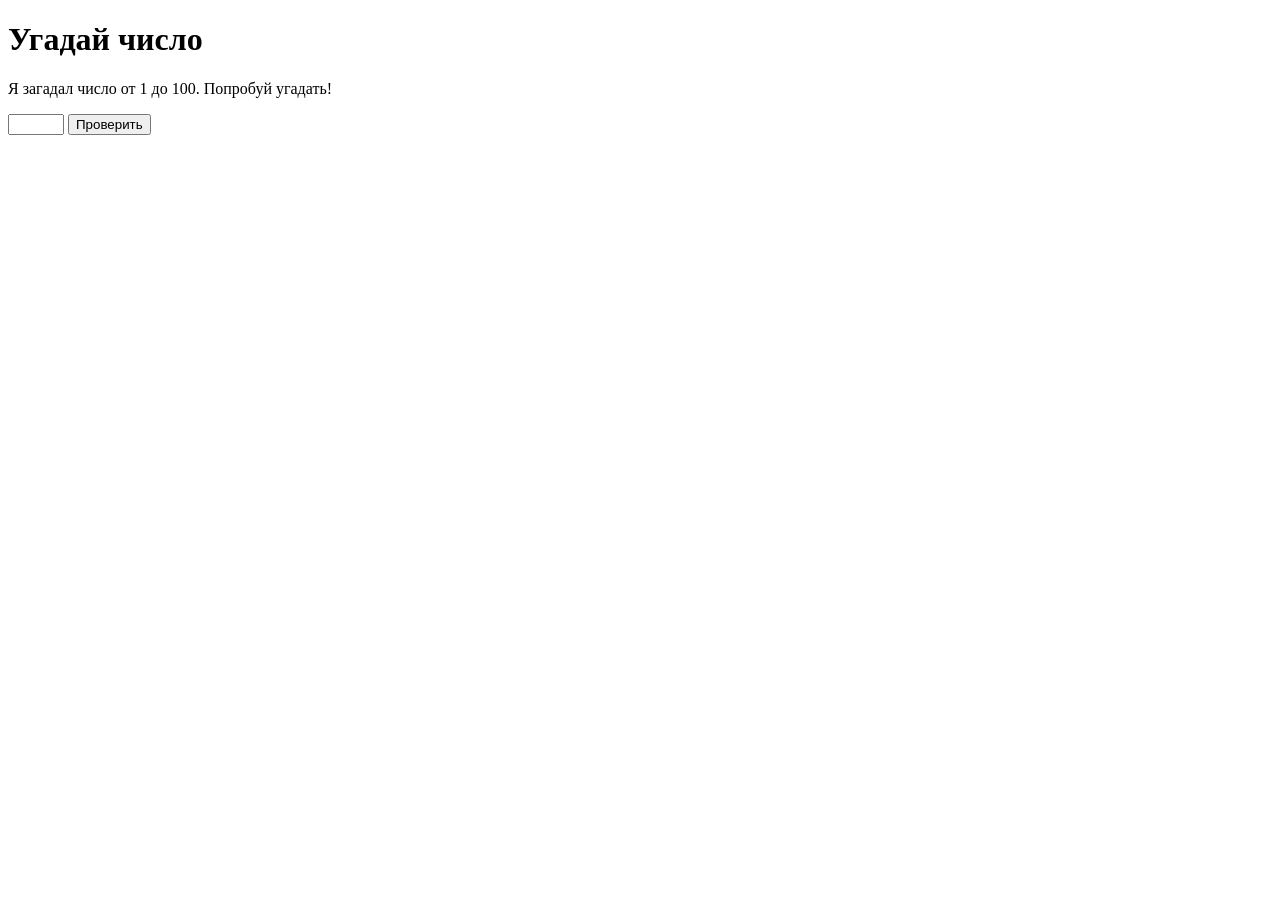
==== index.html @ e9ee325f "Revise index.html for number guessing game Updated the title and content for a number guessing game." ====
<!DOCTYPE html>
<html lang="ru">
<head>
  <meta charset="UTF-8">
  <meta name="viewport" content="width=device-width, initial-scale=1">
  <title>Угадай число</title>
</head>
<body>
  <h1>Угадай число</h1>
  <p>Я загадал число от 1 до 100. Попробуй угадать!</p>

  <input type="number" id="guess" min="1" max="100">
  <button onclick="check()">Проверить</button>

  <p id="message"></p>

  <script>
    let secret = Math.floor(Math.random() * 100) + 1;

    function check() {
      let guess = Number(document.getElementById("guess").value);
      let message = document.getElementById("message");

      if (guess === secret) {
        message.textContent = "Верно! Ты угадал!";
      } else if (guess < secret) {
        message.textContent = "Загаданное число больше";
      } else {
        message.textContent = "Загаданное число меньше";
      }
    }
  </script>
</body>
</html>
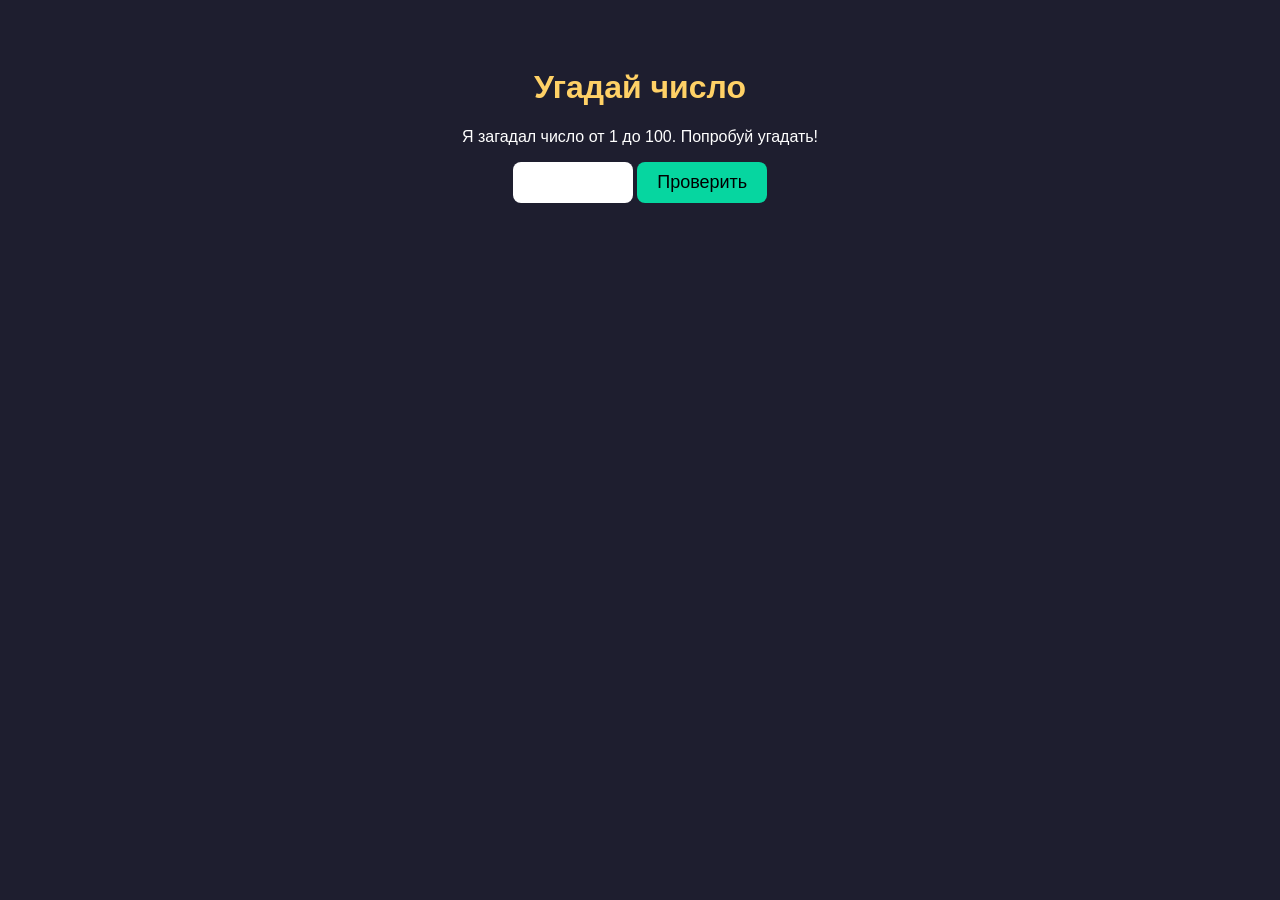
==== commit f9121c87: "Link external script and remove inline JavaScript" ====
--- a/index.html
+++ b/index.html
@@ -4,6 +4,7 @@
   <meta charset="UTF-8">
   <meta name="viewport" content="width=device-width, initial-scale=1">
   <title>Угадай число</title>
+  <link rel="stylesheet" href="style.css">
 </head>
 <body>
   <h1>Угадай число</h1>
@@ -14,21 +15,6 @@
 
   <p id="message"></p>
 
-  <script>
-    let secret = Math.floor(Math.random() * 100) + 1;
-
-    function check() {
-      let guess = Number(document.getElementById("guess").value);
-      let message = document.getElementById("message");
-
-      if (guess === secret) {
-        message.textContent = "Верно! Ты угадал!";
-      } else if (guess < secret) {
-        message.textContent = "Загаданное число больше";
-      } else {
-        message.textContent = "Загаданное число меньше";
-      }
-    }
-  </script>
+  <script src="script.js"></script>
 </body>
 </html>
--- a/style.css
+++ b/style.css
@@ -0,0 +1,33 @@
+body {
+  font-family: Arial, sans-serif;
+  background: #1e1e2f;
+  color: white;
+  text-align: center;
+  padding: 40px 20px;
+}
+h1 {
+  color: #ffd166;
+}
+input {
+  padding: 10px;
+  font-size: 18px;
+  border-radius: 8px;
+  border: none;
+  width: 100px;
+  text-align: center;
+}
+button {
+  padding: 10px 20px;
+  font-size: 18px;
+  background: #06d6a0;
+  border: none;
+  border-radius: 8px;
+  cursor: pointer;
+}
+button:hover {
+  background: #05b384;
+}
+#message {
+  font-size: 22px;
+  margin-top: 20px;
+}
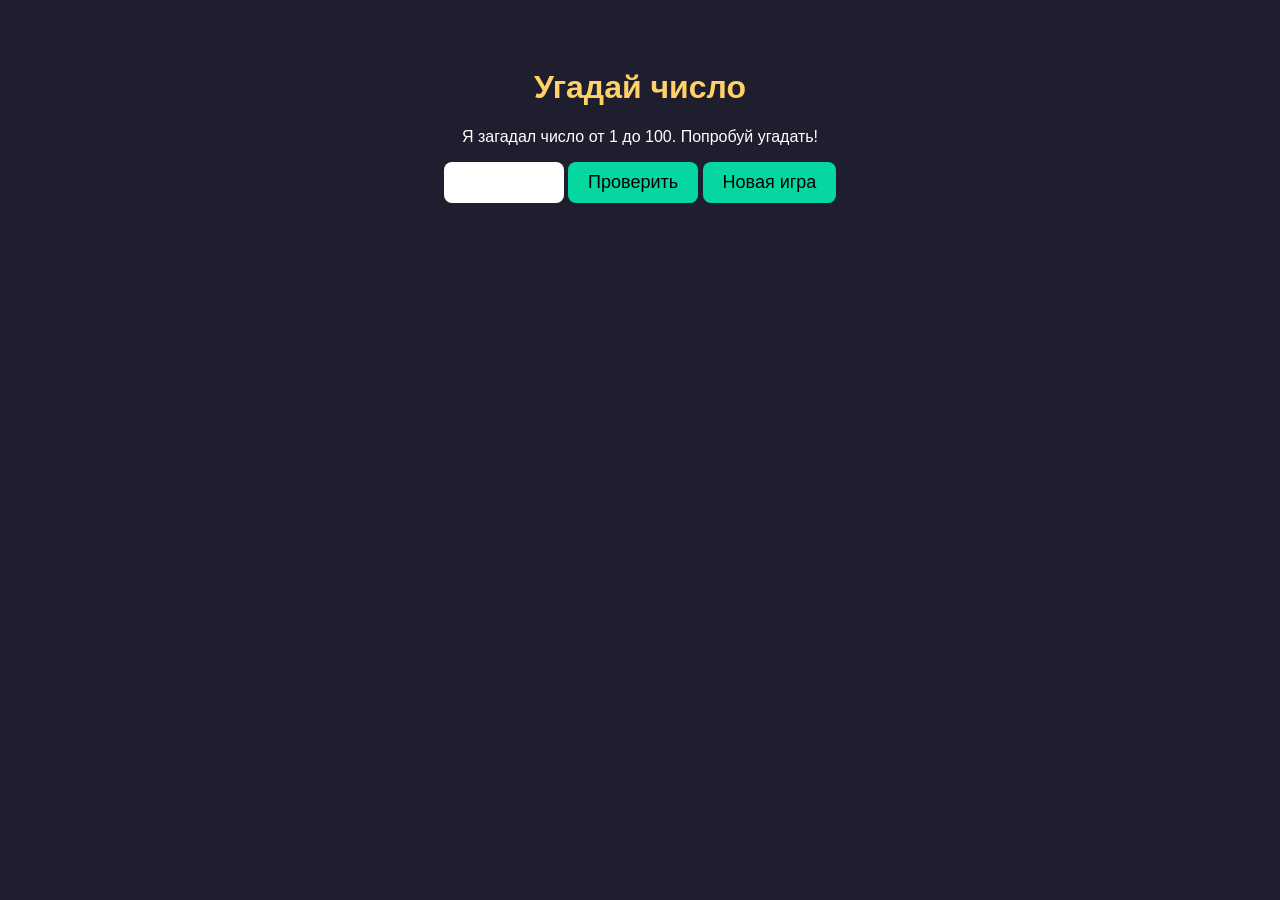
==== commit 31a679c2: "Add 'New Game' button to index.html" ====
--- a/index.html
+++ b/index.html
@@ -12,6 +12,7 @@
 
   <input type="number" id="guess" min="1" max="100">
   <button onclick="check()">Проверить</button>
+  <button onclick="newGame()">Новая игра</button>
 
   <p id="message"></p>
 
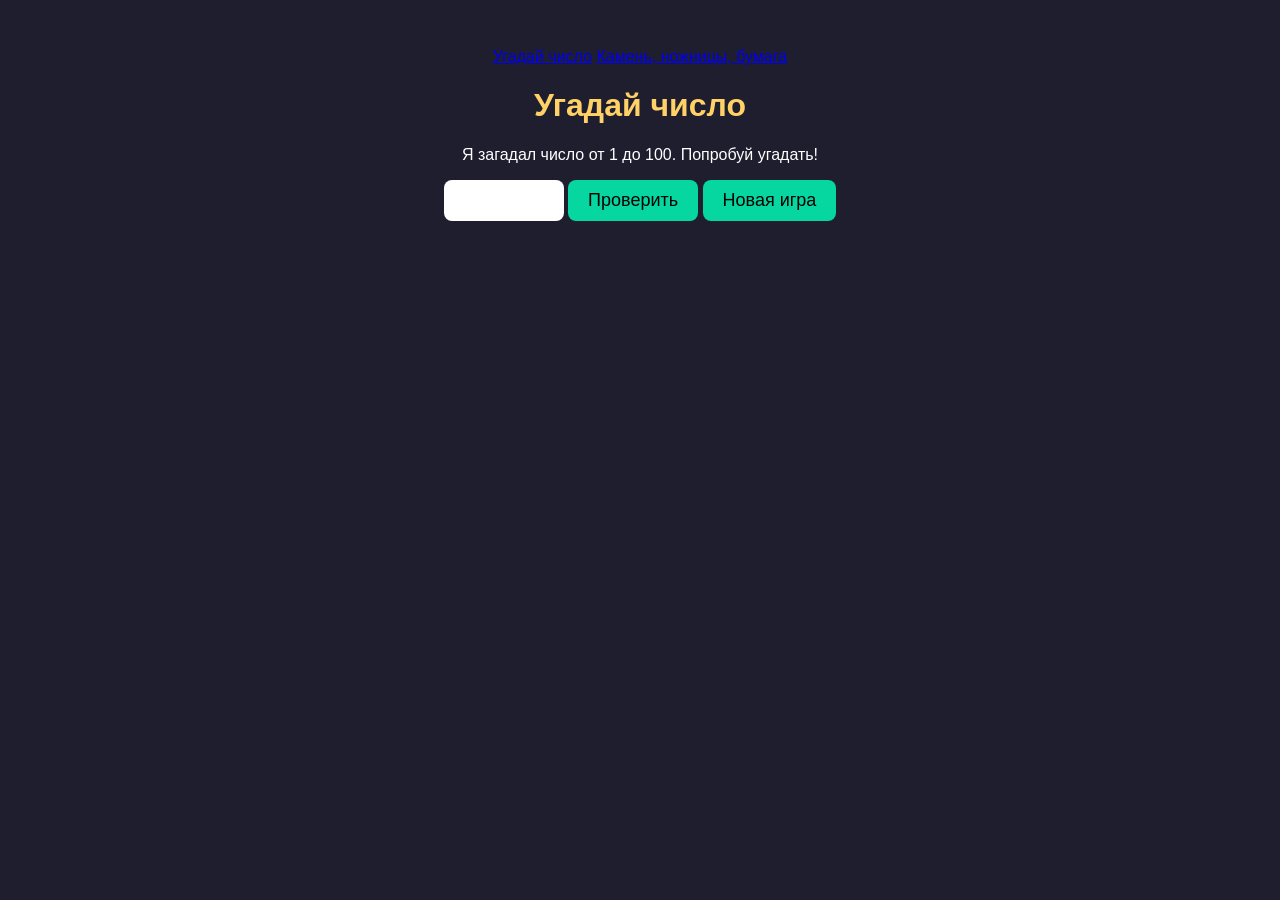
==== commit c246822f: "Update index.html" ====
--- a/index.html
+++ b/index.html
@@ -7,6 +7,11 @@
   <link rel="stylesheet" href="style.css">
 </head>
 <body>
+    <nav>
+    <a href="index.html">Угадай число</a>
+    <a href="rps.html">Камень, ножницы, бумага</a>
+  </nav>
+  
   <h1>Угадай число</h1>
   <p>Я загадал число от 1 до 100. Попробуй угадать!</p>
 
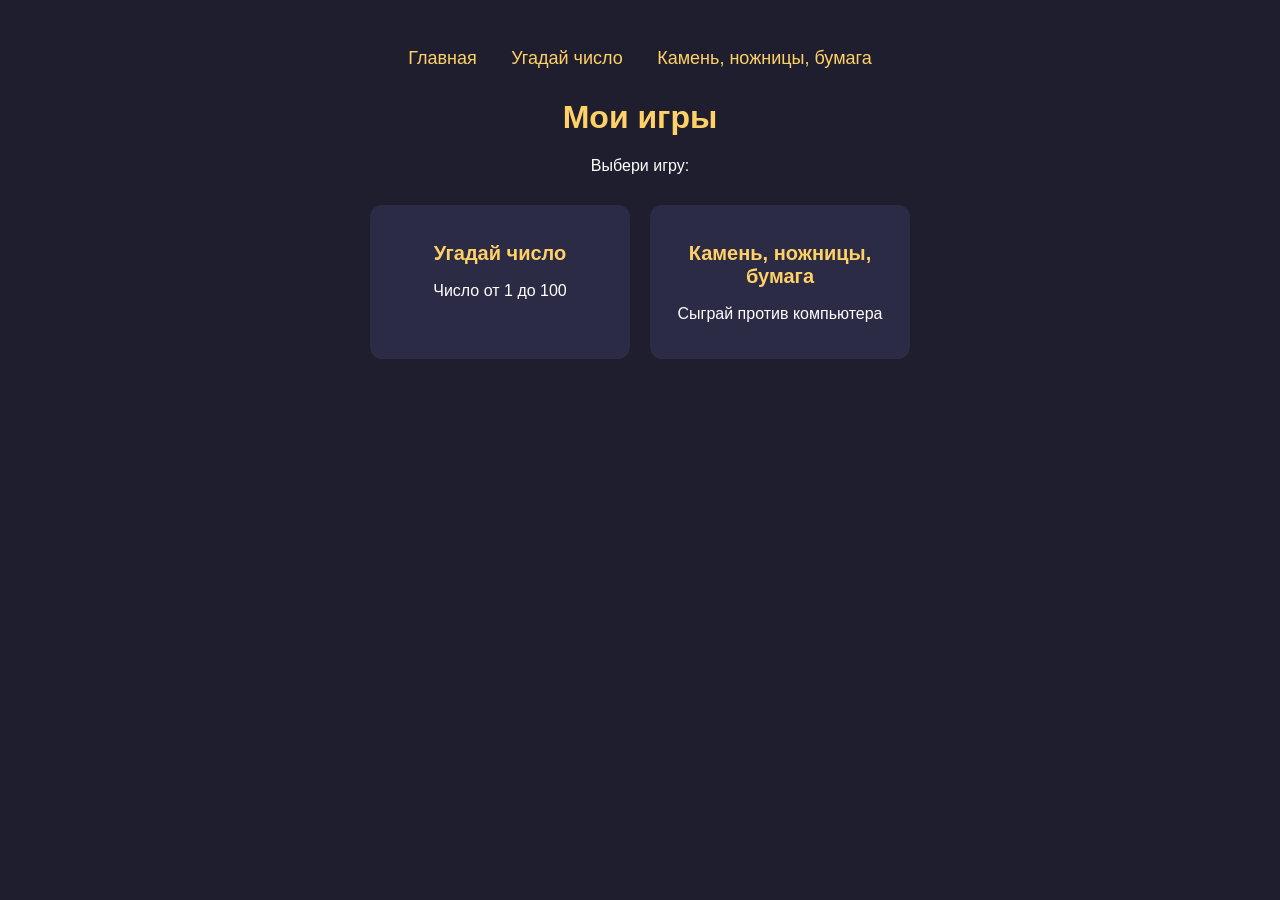
==== commit 23e78c1e: "Rename home.html to index.html" ====
--- a/index.html
+++ b/index.html
@@ -3,24 +3,28 @@
 <head>
   <meta charset="UTF-8">
   <meta name="viewport" content="width=device-width, initial-scale=1">
-  <title>Угадай число</title>
+  <title>Мои игры</title>
   <link rel="stylesheet" href="style.css">
 </head>
 <body>
-    <nav>
+  <nav>
+    <a href="home.html">Главная</a>
     <a href="index.html">Угадай число</a>
     <a href="rps.html">Камень, ножницы, бумага</a>
   </nav>
-  
-  <h1>Угадай число</h1>
-  <p>Я загадал число от 1 до 100. Попробуй угадать!</p>
 
-  <input type="number" id="guess" min="1" max="100">
-  <button onclick="check()">Проверить</button>
-  <button onclick="newGame()">Новая игра</button>
+  <h1>Мои игры</h1>
+  <p>Выбери игру:</p>
 
-  <p id="message"></p>
-
-  <script src="script.js"></script>
+  <div class="cards">
+    <a class="card" href="index.html">
+      <h2>Угадай число</h2>
+      <p>Число от 1 до 100</p>
+    </a>
+    <a class="card" href="rps.html">
+      <h2>Камень, ножницы, бумага</h2>
+      <p>Сыграй против компьютера</p>
+    </a>
+  </div>
 </body>
 </html>
--- a/style.css
+++ b/style.css
@@ -31,3 +31,52 @@
   font-size: 22px;
   margin-top: 20px;
 }
+nav {
+  margin-bottom: 30px;
+}
+nav a {
+  color: #ffd166;
+  margin: 0 15px;
+  font-size: 18px;
+  text-decoration: none;
+}
+nav a:hover {
+  text-decoration: underline;
+}
+.cards {
+  display: flex;
+  justify-content: center;
+  gap: 20px;
+  flex-wrap: wrap;
+  margin-top: 30px;
+}
+.card {
+  background: #2b2b45;
+  color: white;
+  text-decoration: none;
+  padding: 20px;
+  width: 220px;
+  border-radius: 12px;
+}
+.card:hover {
+  background: #3a3a5c;
+}
+.card h2 {
+  color: #ffd166;
+  font-size: 20px;
+}
+.search {
+  width: 350px;
+  max-width: 90%;
+  margin-bottom: 10px;
+}
+select.search {
+  display: block;
+  margin: 10px auto;
+  padding: 10px;
+  font-size: 16px;
+  border-radius: 8px;
+  border: none;
+  width: 350px;
+  max-width: 90%;
+}
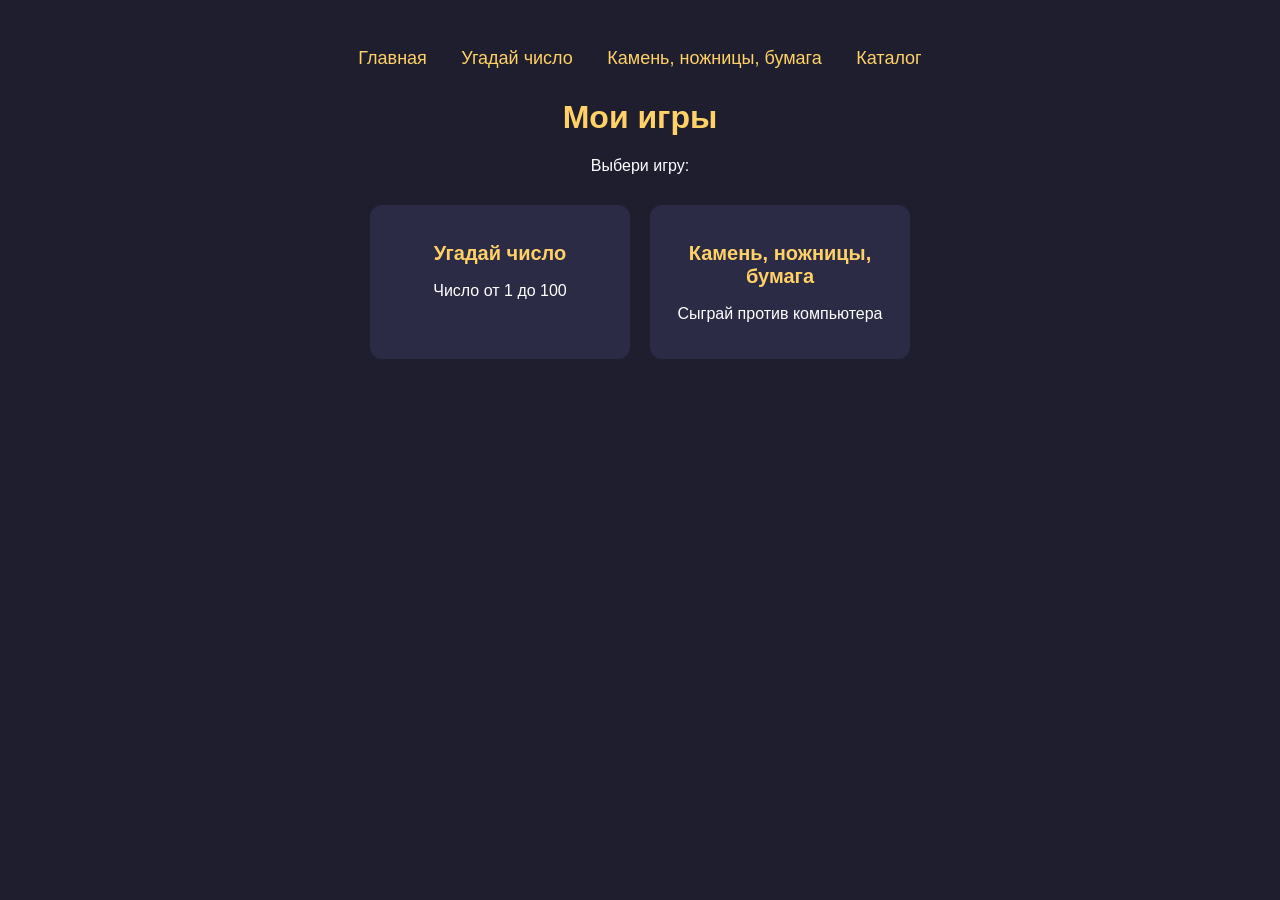
==== commit c8822e6c: "Update index.html" ====
--- a/index.html
+++ b/index.html
@@ -8,9 +8,10 @@
 </head>
 <body>
   <nav>
-    <a href="home.html">Главная</a>
-    <a href="index.html">Угадай число</a>
+    <a href="index.html">Главная</a>
+    <a href="guess.html">Угадай число</a>
     <a href="rps.html">Камень, ножницы, бумага</a>
+    <a href="catalog.html">Каталог</a>
   </nav>
 
   <h1>Мои игры</h1>
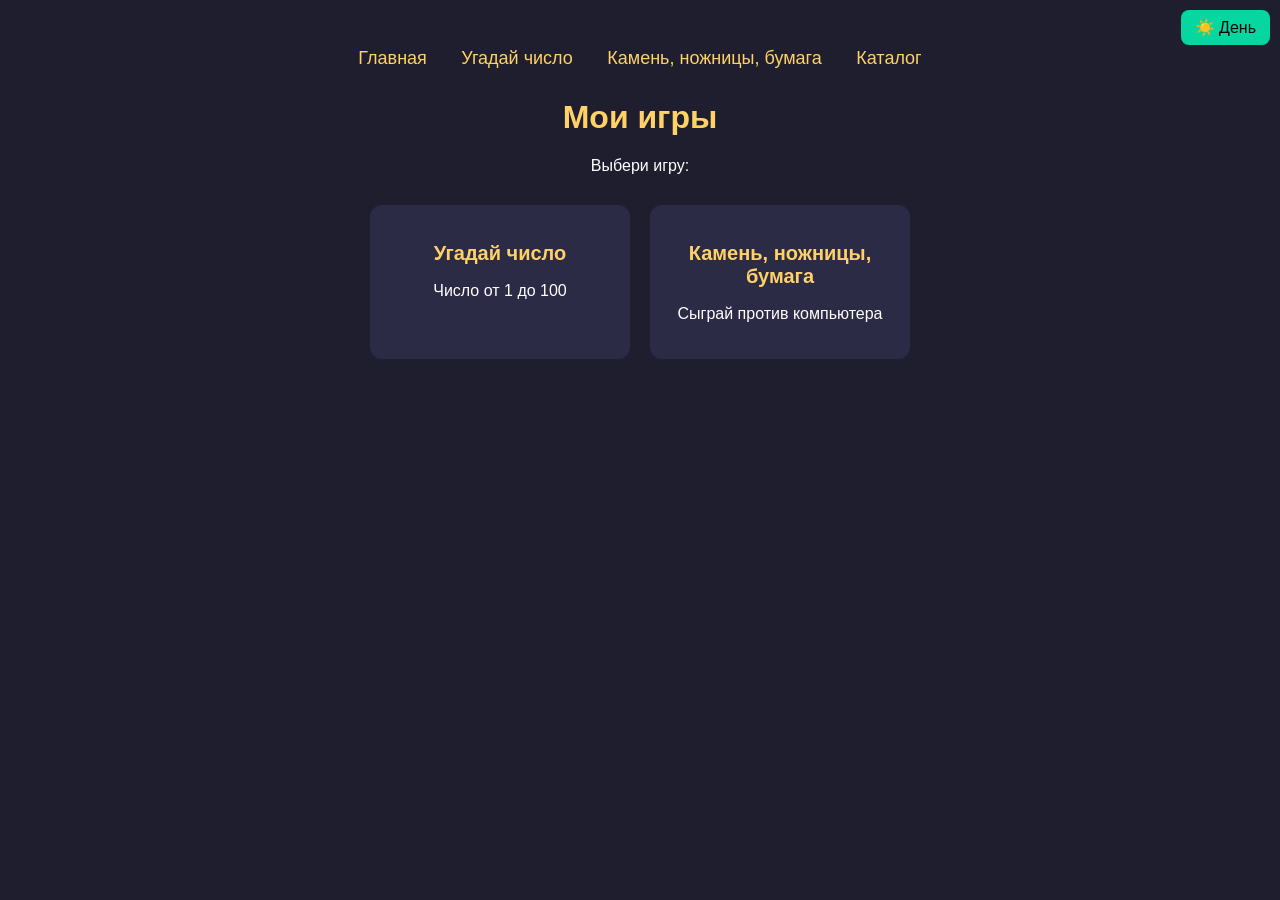
==== commit 5fe8b092: "Update index.html" ====
--- a/index.html
+++ b/index.html
@@ -18,7 +18,7 @@
   <p>Выбери игру:</p>
 
   <div class="cards">
-    <a class="card" href="index.html">
+    <a class="card" href="guess.html">
       <h2>Угадай число</h2>
       <p>Число от 1 до 100</p>
     </a>
@@ -27,5 +27,6 @@
       <p>Сыграй против компьютера</p>
     </a>
   </div>
+  <script src="theme.js"></script>
 </body>
 </html>
--- a/style.css
+++ b/style.css
@@ -80,3 +80,23 @@
   width: 350px;
   max-width: 90%;
 }
+body.light {
+  background: #f4f4f8;
+  color: #222;
+}
+body.light h1,
+body.light .card h2,
+body.light nav a {
+  color: #b5651d;
+}
+body.light .card {
+  background: #e4e4ee;
+  color: #222;
+}
+#theme-btn {
+  position: fixed;
+  top: 10px;
+  right: 10px;
+  padding: 8px 14px;
+  font-size: 16px;
+}
